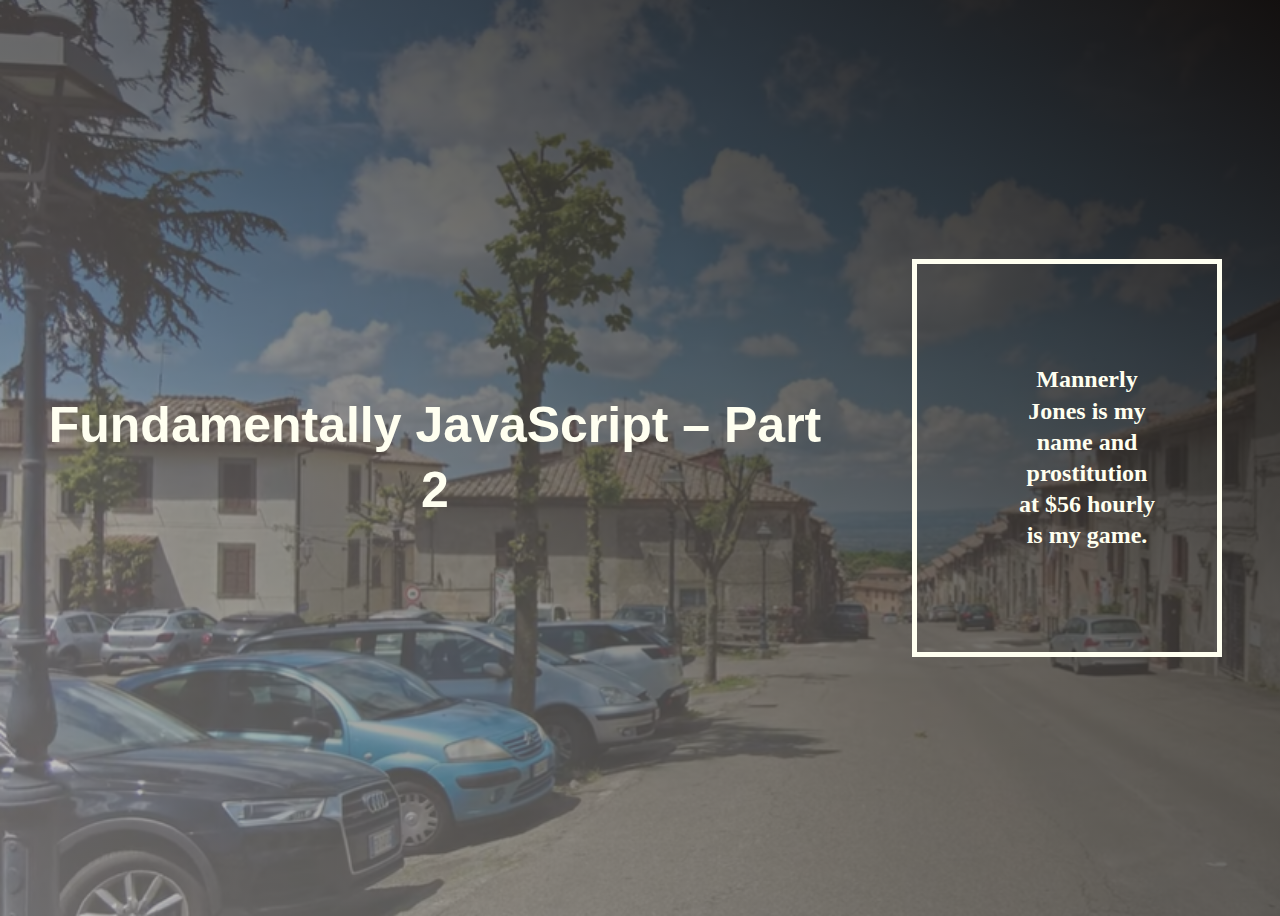
==== fundamentally-part2/object.html @ 40edcabb "introduce an object to the ui" ====
<!DOCTYPE html>
<html lang="en">

<head>
  <meta charset="UTF-8" />
  <meta name="viewport" content="width=device-width, initial-scale=1.0" />
  <meta http-equiv="X-UA-Compatible" content="ie=edge" />
  <title>JavaScript Fundamentals – Part 2</title>
  <link rel="icon" href="ee.ico" sizes="16x16" type="image/x-icon">
<link rel="stylesheet" href="style.css">  

</head>

<body>
  <h1>Fundamentally JavaScript – Part 2</h1>
  <div>
    <h2 class="color-ivory" id="output">Output here</h2>
  </div>
 
  
  <script src="object.js"></script>
</body>

</html>
---- fundamentally-part2/style.css ----
body {
	height: 100vh;
	display: flex;
	align-items: center;
	background: linear-gradient(to bottom right, #28b487, #7dd56f);
	background: linear-gradient(to bottom left, rgb(19, 16, 15), rgba(202, 204, 198, 0.5)),
		url('images/italy-lazio.png');
	background-repeat: no-repeat;
	background-size: cover;
}

h1 {
	font-family: sans-serif;
	font-size: 50px;
	line-height: 1.3;
	width: 100%;
	padding: 30px;
	text-align: center;
	color: ivory;
}

h2 {
	margin:30px;
	line-height: 1.3;
	width: 70%;
	padding: 20px;
	text-align: center;
	color: ivory;
}

.color-ivory {
	color: ivory;
}

div {
	width: 200px;
	border: 5px solid ivory;
	padding: 50px;
	margin: 50px;
}
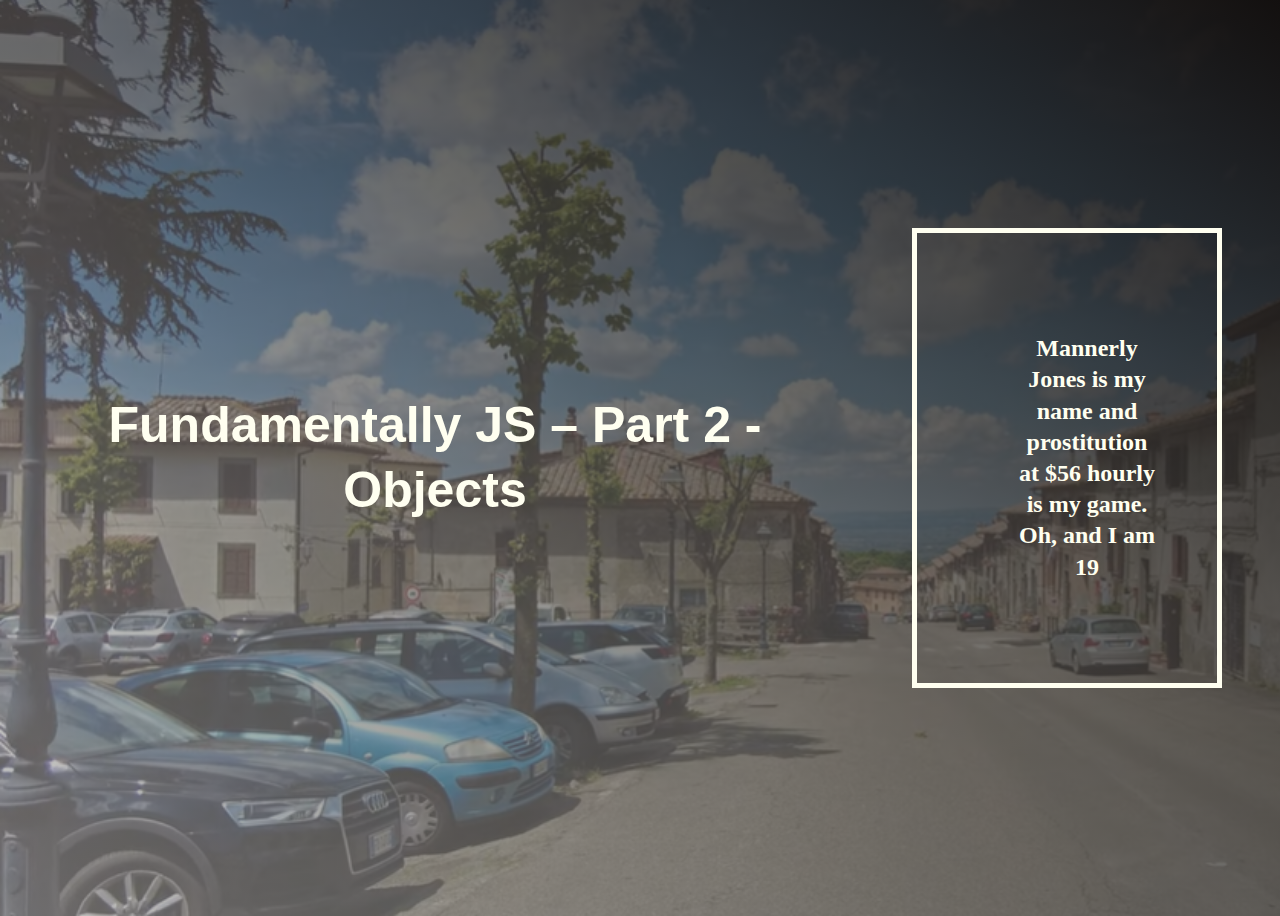
==== commit b9af3ff6: "Include function as value of key value pair in object" ====
--- a/fundamentally-part2/object.html
+++ b/fundamentally-part2/object.html
@@ -12,7 +12,7 @@
 </head>
 
 <body>
-  <h1>Fundamentally JavaScript – Part 2</h1>
+  <h1>Fundamentally JS – Part 2 - Objects</h1>
   <div>
     <h2 class="color-ivory" id="output">Output here</h2>
   </div>
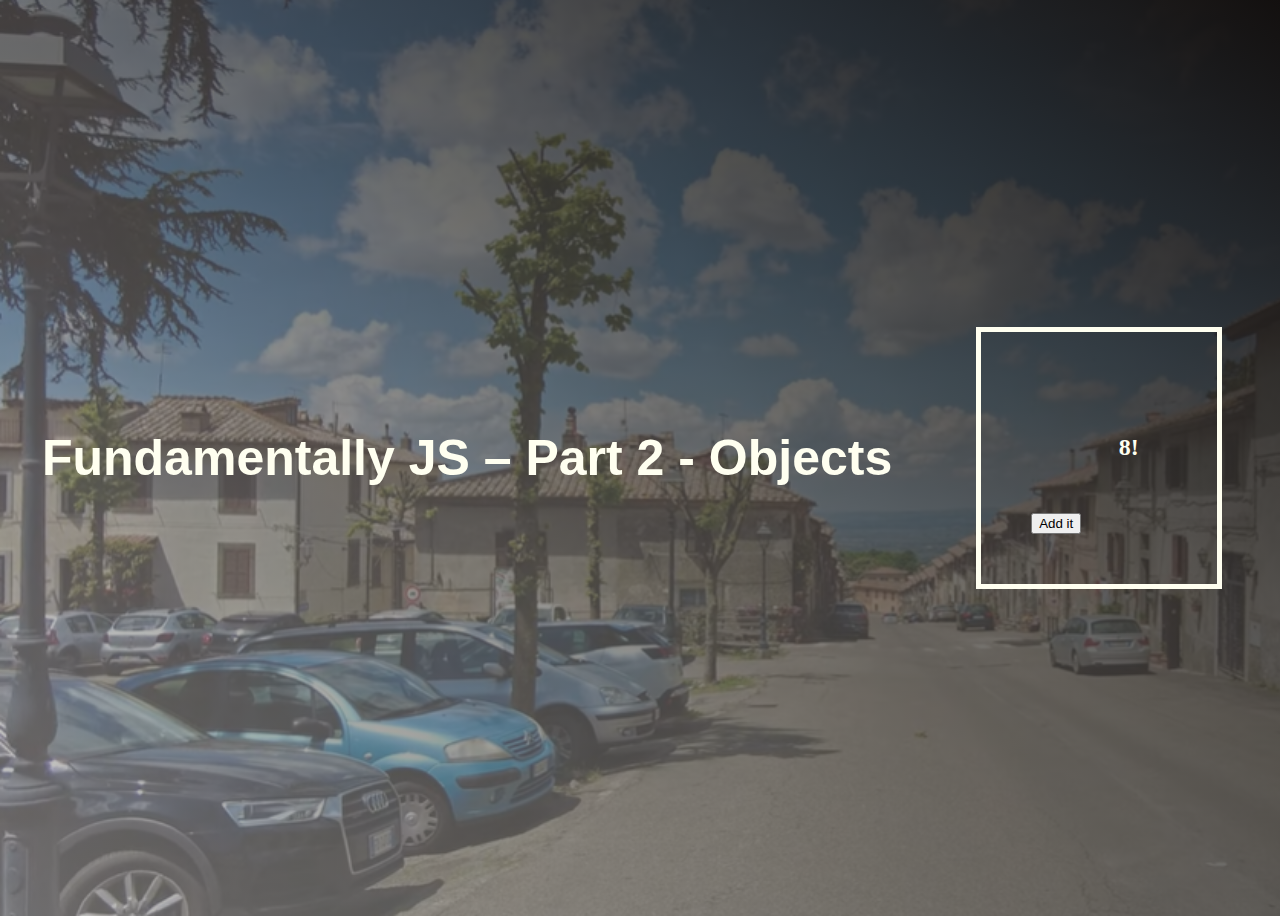
==== commit b7dc597d: "try a add button" ====
--- a/fundamentally-part2/object.html
+++ b/fundamentally-part2/object.html
@@ -15,6 +15,10 @@
   <h1>Fundamentally JS – Part 2 - Objects</h1>
   <div>
     <h2 class="color-ivory" id="output">Output here</h2>
+    <ul id="list">
+
+    </ul>
+    <button onclick="myFunction()">Add it</button>
   </div>
  
   
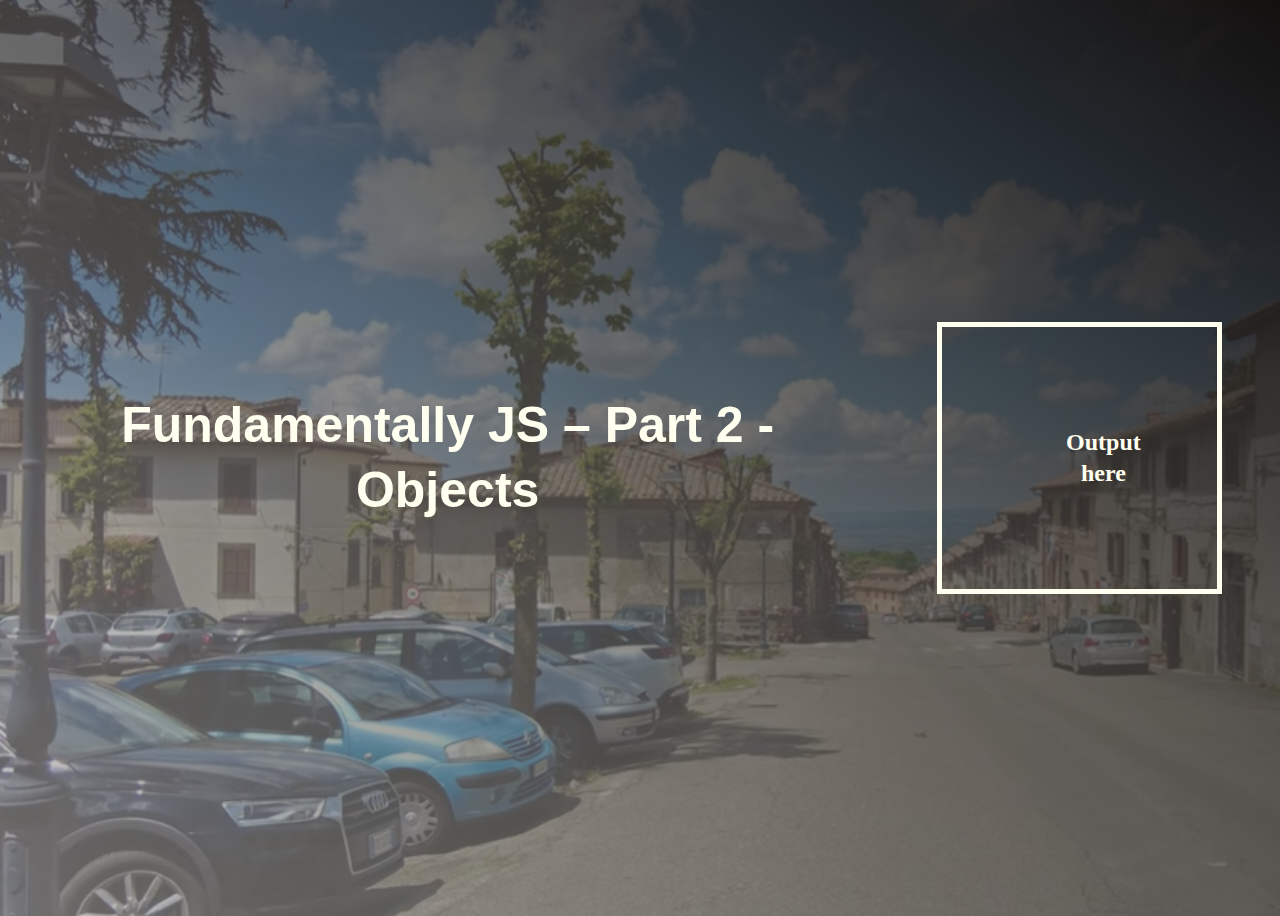
==== commit 6d655779: "turn an object into an array containing an array" ====
--- a/fundamentally-part2/object.html
+++ b/fundamentally-part2/object.html
@@ -18,7 +18,7 @@
     <ul id="list">
 
     </ul>
-    <button onclick="myFunction()">Add it</button>
+    
   </div>
  
   
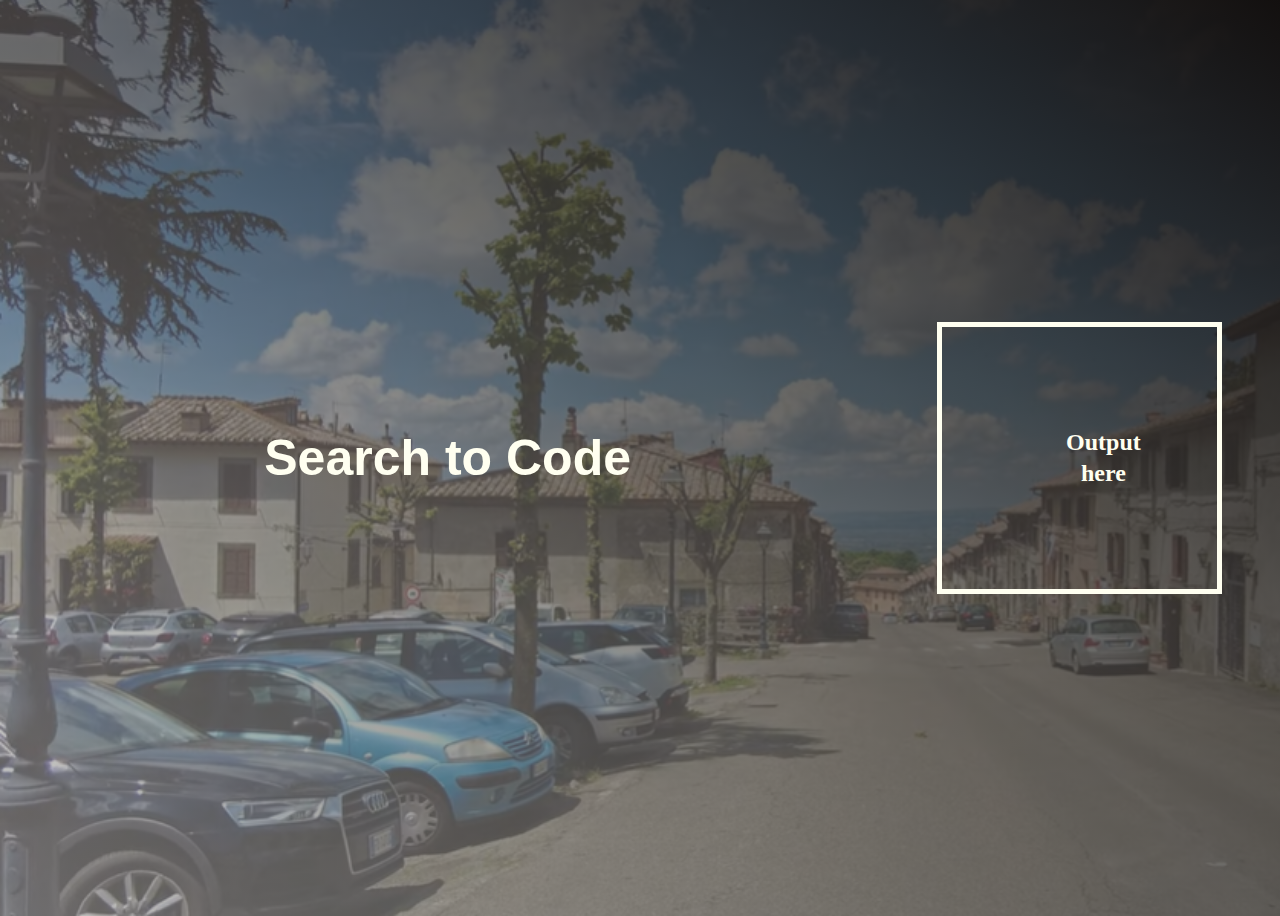
==== commit f6ae7529: "min max and range of an array" ====
--- a/fundamentally-part2/object.html
+++ b/fundamentally-part2/object.html
@@ -1,28 +1,21 @@
 <!DOCTYPE html>
 <html lang="en">
+  <head>
+    <meta charset="UTF-8" />
+    <meta name="viewport" content="width=device-width, initial-scale=1.0" />
+    <meta http-equiv="X-UA-Compatible" content="ie=edge" />
+    <title>JavaScript Fundamentals – Part 2</title>
+    <link rel="icon" href="ee.ico" sizes="16x16" type="image/x-icon" />
+    <link rel="stylesheet" href="style.css" />
+  </head>
 
-<head>
-  <meta charset="UTF-8" />
-  <meta name="viewport" content="width=device-width, initial-scale=1.0" />
-  <meta http-equiv="X-UA-Compatible" content="ie=edge" />
-  <title>JavaScript Fundamentals – Part 2</title>
-  <link rel="icon" href="ee.ico" sizes="16x16" type="image/x-icon">
-<link rel="stylesheet" href="style.css">  
+  <body>
+    <h1>Search to Code</h1>
+    <div>
+      <h2 class="color-ivory" id="output">Output here</h2>
+      <ul id="list"></ul>
+    </div>
 
-</head>
-
-<body>
-  <h1>Fundamentally JS – Part 2 - Objects</h1>
-  <div>
-    <h2 class="color-ivory" id="output">Output here</h2>
-    <ul id="list">
-
-    </ul>
-    
-  </div>
- 
-  
-  <script src="object.js"></script>
-</body>
-
-</html>+    <script src="object.js"></script>
+  </body>
+</html>
